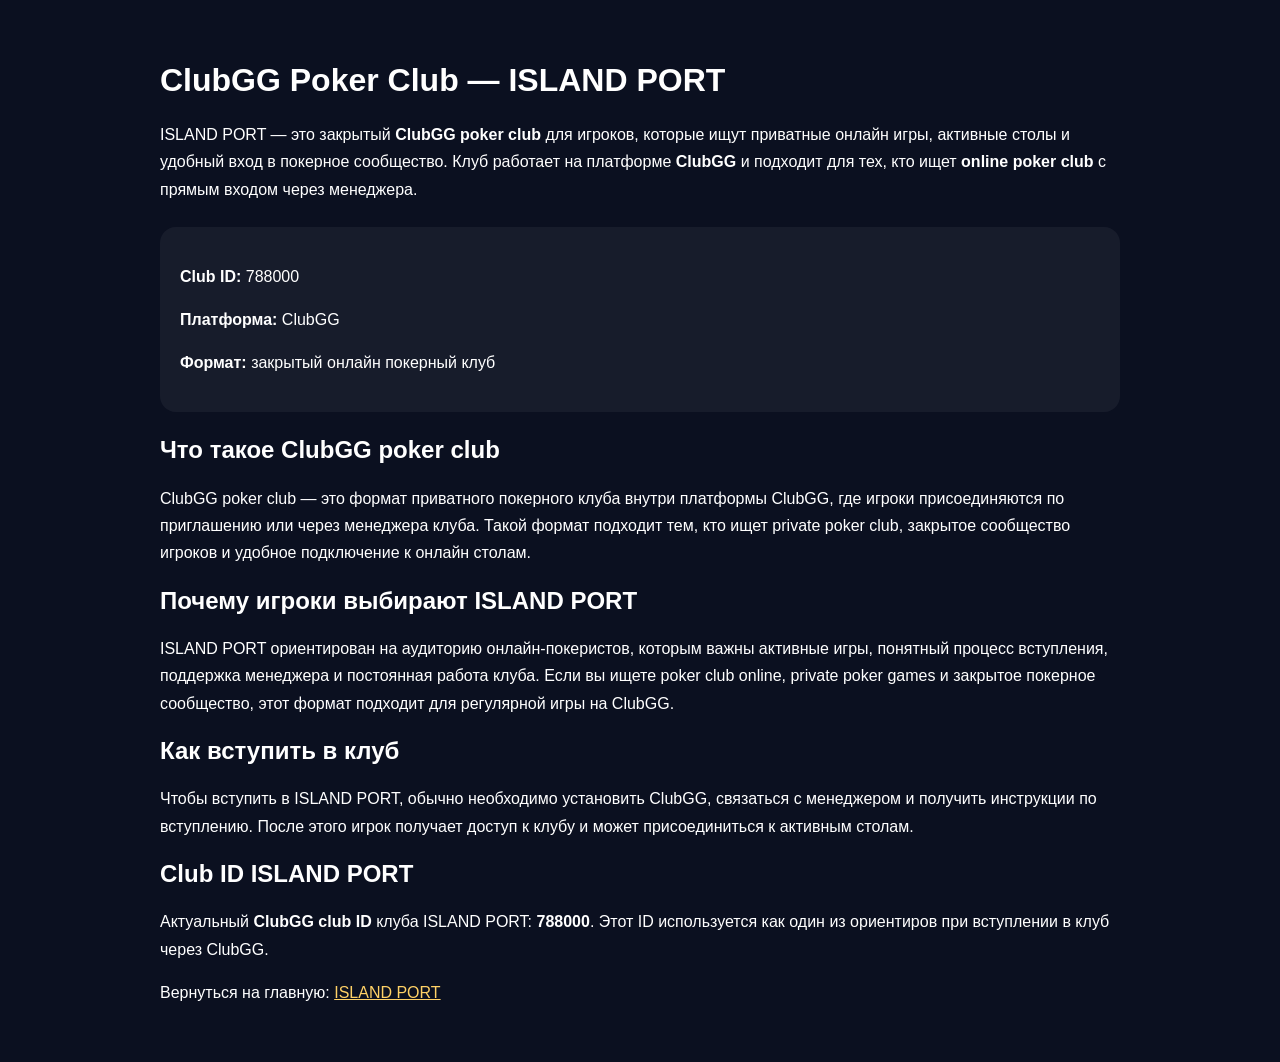
==== clubgg.html @ 12ac0029 "Create clubgg.html" ====
<!DOCTYPE html>
<html lang="ru">
<head>
  <meta charset="UTF-8" />
  <meta http-equiv="X-UA-Compatible" content="IE=edge" />
  <meta name="viewport" content="width=device-width, initial-scale=1.0" />

  <title>ClubGG Poker Club — ISLAND PORT | Как вступить в клуб ClubGG</title>
  <meta name="description" content="ISLAND PORT — ClubGG poker club для игроков, которые ищут приватный онлайн покерный клуб. Club ID 788000, активные столы, вход через менеджера." />
  <meta name="robots" content="index, follow" />
  <link rel="canonical" href="https://ggclubpokerport.com/clubgg.html" />

  <meta property="og:type" content="article" />
  <meta property="og:title" content="ClubGG Poker Club — ISLAND PORT" />
  <meta property="og:description" content="Приватный покерный клуб ClubGG. Узнайте, как вступить в ISLAND PORT и начать играть." />
  <meta property="og:url" content="https://ggclubpokerport.com/clubgg.html" />
  <meta property="og:image" content="https://ggclubpokerport.com/opengraph.jpg" />

  <style>
    body { margin: 0; font-family: Arial, sans-serif; background: #0b1020; color: #fff; line-height: 1.7; }
    .wrap { max-width: 960px; margin: 0 auto; padding: 40px 20px; }
    a { color: #ffd166; }
    h1, h2 { line-height: 1.2; }
    .box { background: rgba(255,255,255,0.05); padding: 20px; border-radius: 16px; margin: 24px 0; }
  </style>
</head>
<body>
  <main class="wrap">
    <h1>ClubGG Poker Club — ISLAND PORT</h1>

    <p>
      ISLAND PORT — это закрытый <strong>ClubGG poker club</strong> для игроков, которые ищут
      приватные онлайн игры, активные столы и удобный вход в покерное сообщество.
      Клуб работает на платформе <strong>ClubGG</strong> и подходит для тех, кто ищет
      <strong>online poker club</strong> с прямым входом через менеджера.
    </p>

    <div class="box">
      <p><strong>Club ID:</strong> 788000</p>
      <p><strong>Платформа:</strong> ClubGG</p>
      <p><strong>Формат:</strong> закрытый онлайн покерный клуб</p>
    </div>

    <h2>Что такое ClubGG poker club</h2>
    <p>
      ClubGG poker club — это формат приватного покерного клуба внутри платформы ClubGG,
      где игроки присоединяются по приглашению или через менеджера клуба.
      Такой формат подходит тем, кто ищет private poker club, закрытое сообщество игроков
      и удобное подключение к онлайн столам.
    </p>

    <h2>Почему игроки выбирают ISLAND PORT</h2>
    <p>
      ISLAND PORT ориентирован на аудиторию онлайн-покеристов, которым важны активные игры,
      понятный процесс вступления, поддержка менеджера и постоянная работа клуба.
      Если вы ищете poker club online, private poker games и закрытое покерное сообщество,
      этот формат подходит для регулярной игры на ClubGG.
    </p>

    <h2>Как вступить в клуб</h2>
    <p>
      Чтобы вступить в ISLAND PORT, обычно необходимо установить ClubGG, связаться с менеджером
      и получить инструкции по вступлению. После этого игрок получает доступ к клубу и может
      присоединиться к активным столам.
    </p>

    <h2>Club ID ISLAND PORT</h2>
    <p>
      Актуальный <strong>ClubGG club ID</strong> клуба ISLAND PORT: <strong>788000</strong>.
      Этот ID используется как один из ориентиров при вступлении в клуб через ClubGG.
    </p>

    <p>
      Вернуться на главную:
      <a href="https://ggclubpokerport.com/">ISLAND PORT</a>
    </p>
  </main>
</body>
</html>
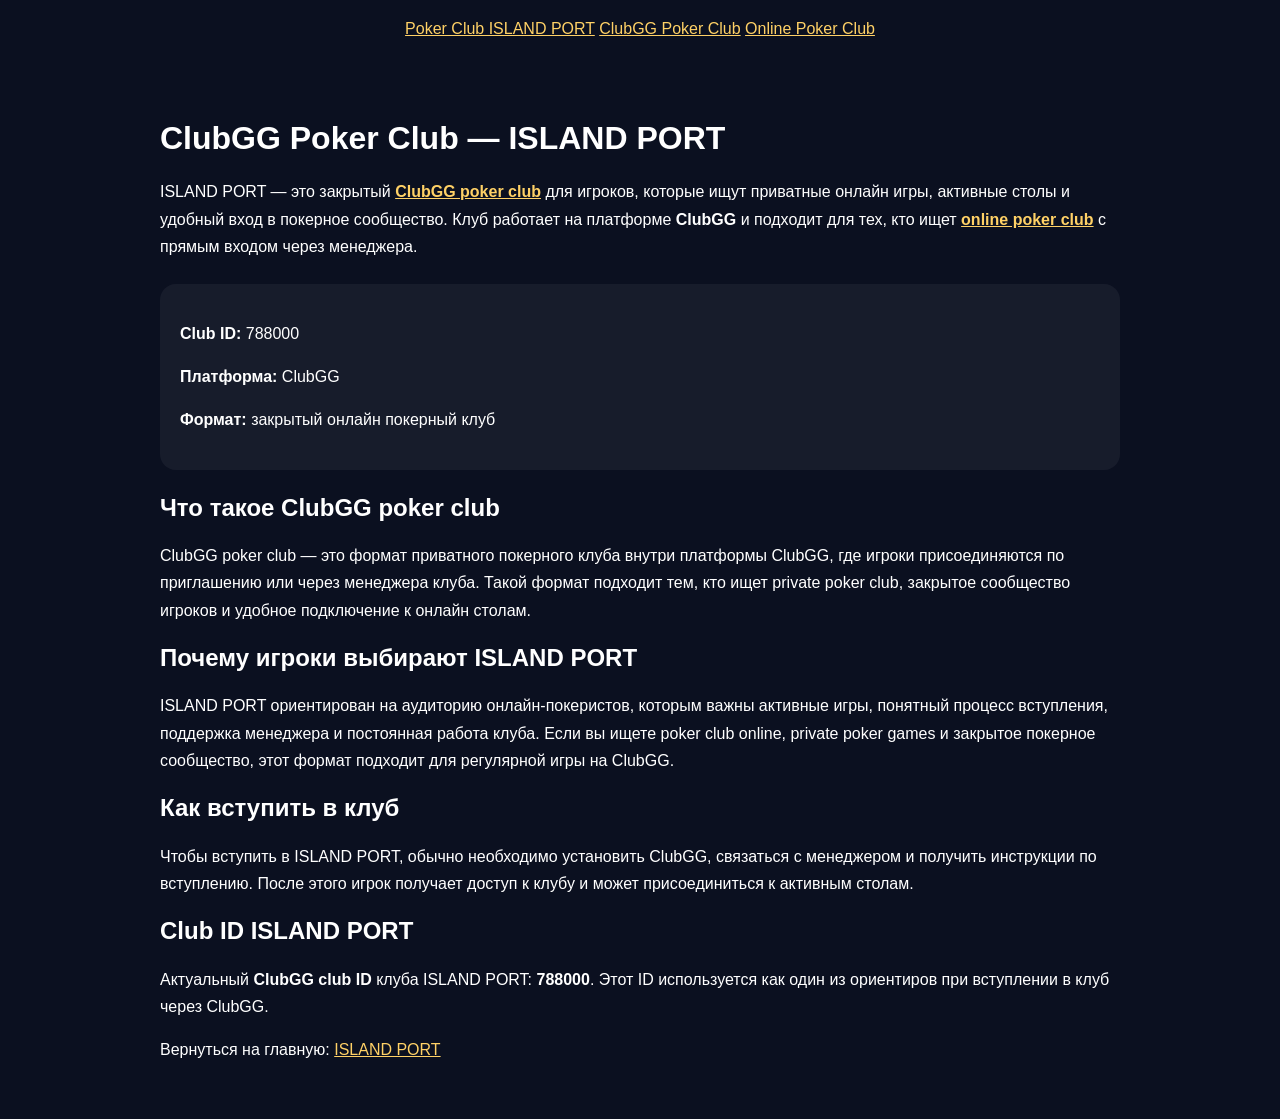
==== commit 3ab20222: "Update clubgg.html" ====
--- a/clubgg.html
+++ b/clubgg.html
@@ -25,14 +25,19 @@
   </style>
 </head>
 <body>
+ <nav style="padding:15px; text-align:center;">
+  <a href="/">Poker Club ISLAND PORT</a>
+  <a href="/clubgg.html">ClubGG Poker Club</a>
+  <a href="/online-poker-club.html">Online Poker Club</a>
+</nav>
   <main class="wrap">
     <h1>ClubGG Poker Club — ISLAND PORT</h1>
 
     <p>
-      ISLAND PORT — это закрытый <strong>ClubGG poker club</strong> для игроков, которые ищут
+      ISLAND PORT — это закрытый <a href="/clubgg.html"><strong>ClubGG poker club</strong></a> для игроков, которые ищут
       приватные онлайн игры, активные столы и удобный вход в покерное сообщество.
       Клуб работает на платформе <strong>ClubGG</strong> и подходит для тех, кто ищет
-      <strong>online poker club</strong> с прямым входом через менеджера.
+      <a href="/online-poker-club.html"><strong>online poker club</strong></a> с прямым входом через менеджера.
     </p>
 
     <div class="box">
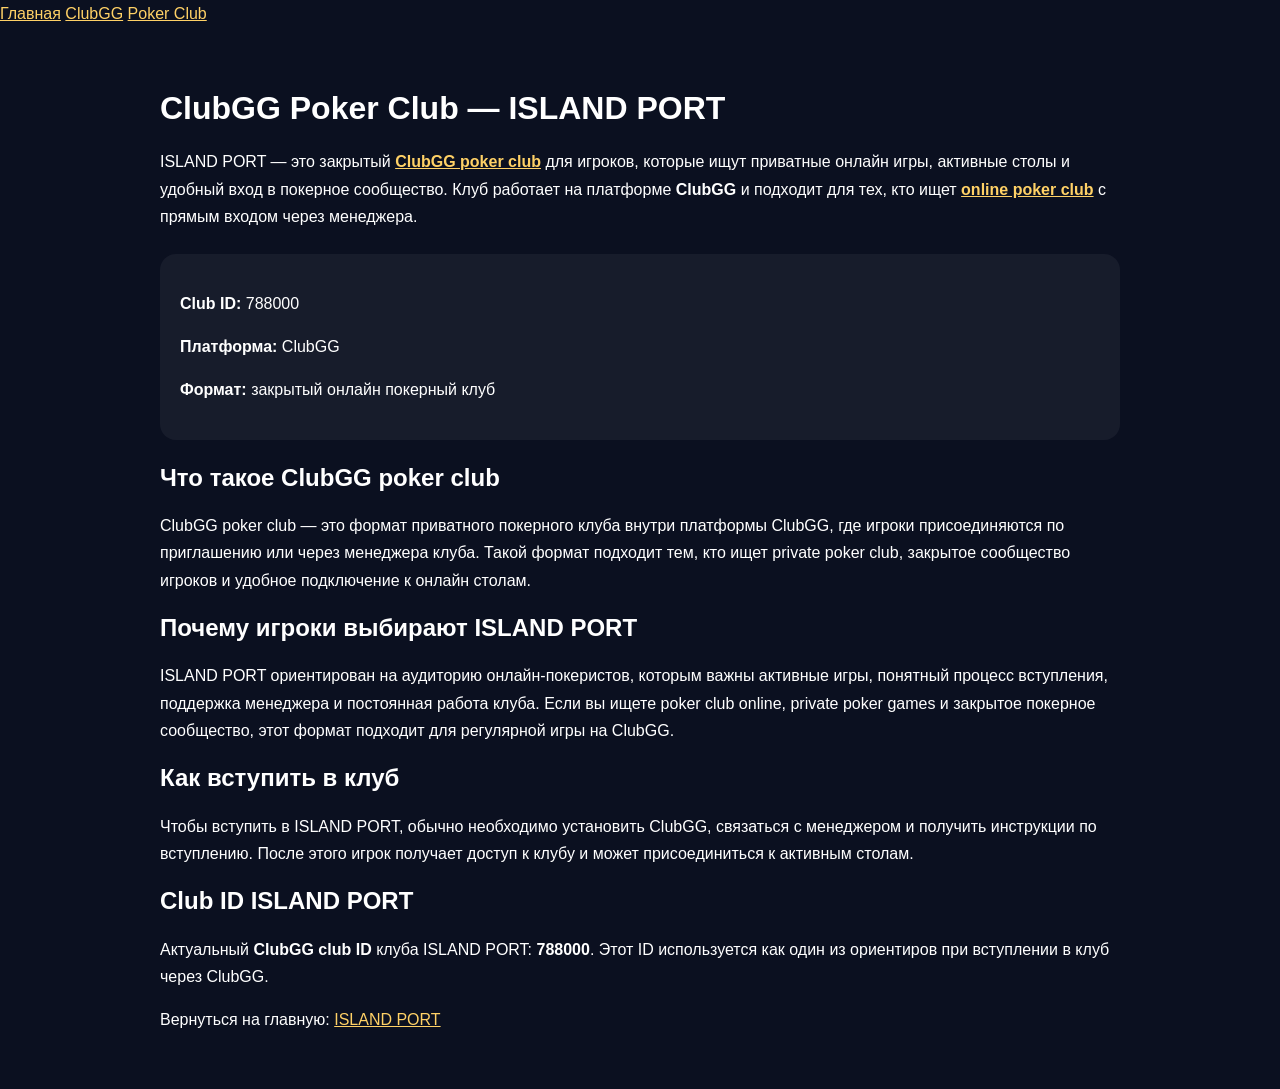
==== commit 6cb28f1a: "Update clubgg.html" ====
--- a/clubgg.html
+++ b/clubgg.html
@@ -25,10 +25,10 @@
   </style>
 </head>
 <body>
- <nav style="padding:15px; text-align:center;">
-  <a href="/">Poker Club ISLAND PORT</a>
-  <a href="/clubgg.html">ClubGG Poker Club</a>
-  <a href="/online-poker-club.html">Online Poker Club</a>
+<nav>
+  <a href="/">Главная</a>
+  <a href="/clubgg.html">ClubGG</a>
+  <a href="/online-poker-club.html">Poker Club</a>
 </nav>
   <main class="wrap">
     <h1>ClubGG Poker Club — ISLAND PORT</h1>
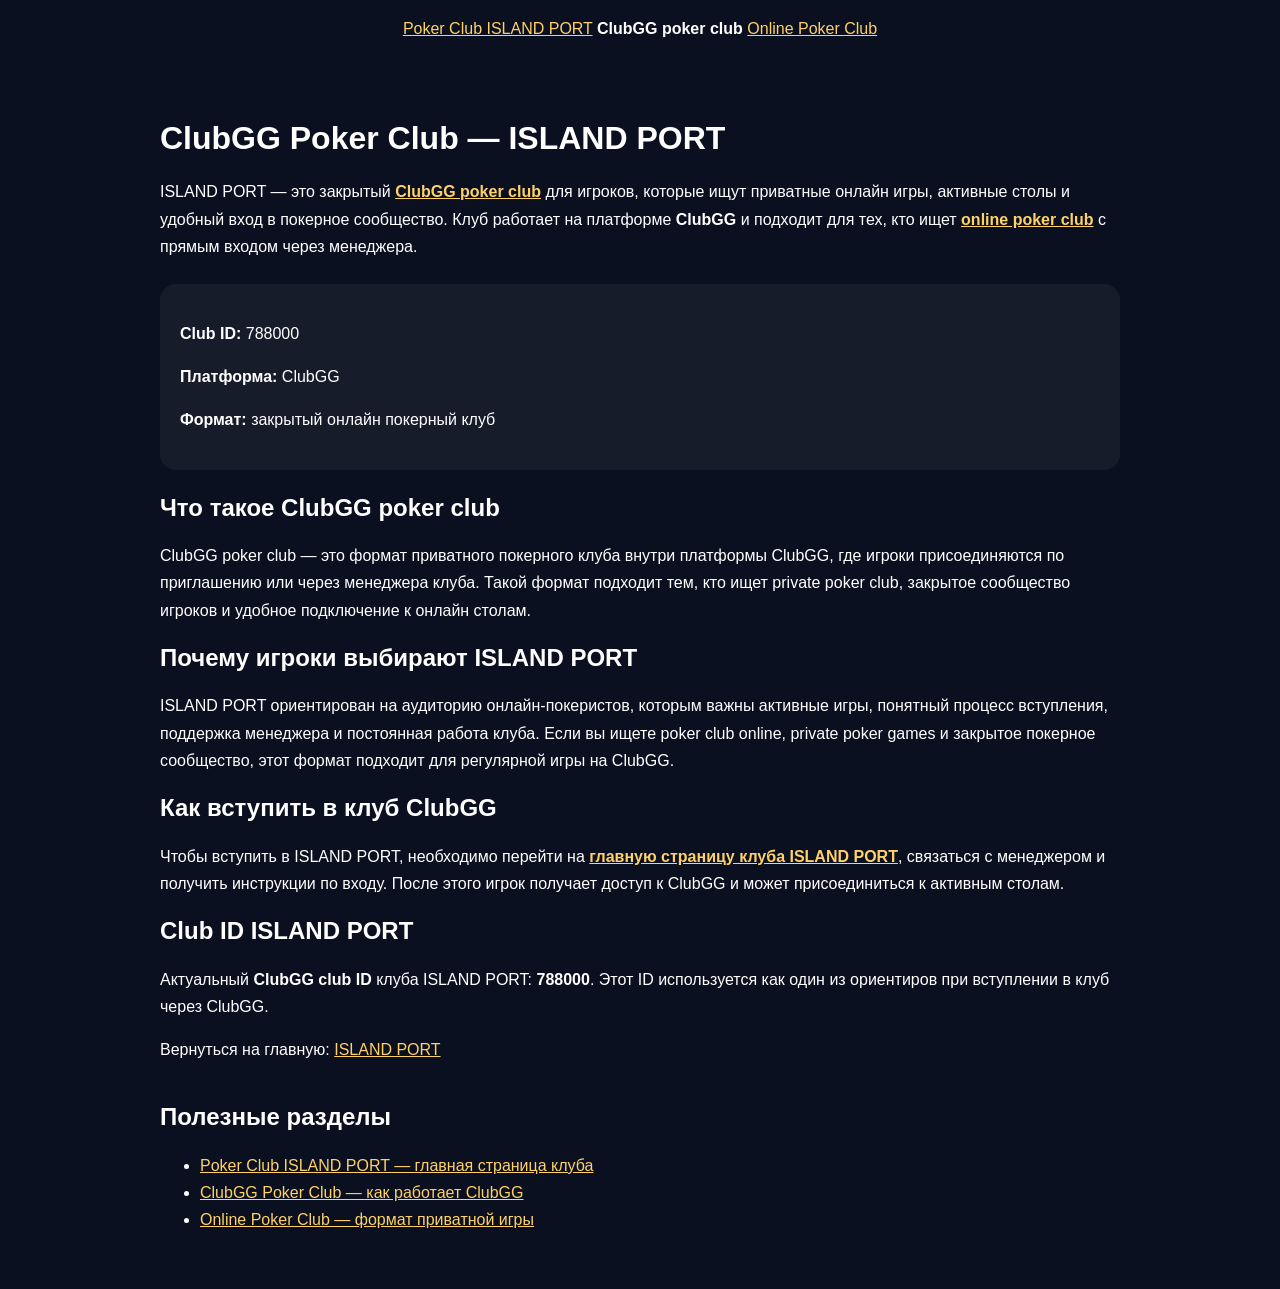
==== commit 6ea0c724: "Update clubgg.html" ====
--- a/clubgg.html
+++ b/clubgg.html
@@ -6,12 +6,12 @@
   <meta name="viewport" content="width=device-width, initial-scale=1.0" />
 
   <title>ClubGG Poker Club — ISLAND PORT | Как вступить в клуб ClubGG</title>
-  <meta name="description" content="ISLAND PORT — ClubGG poker club для игроков, которые ищут приватный онлайн покерный клуб. Club ID 788000, активные столы, вход через менеджера." />
+  <meta name="description" content="ISLAND PORT — ClubGG poker club для игроков, которые ищут приватный онлайн покерный клуб. Club ID 788000, активные столы, вход через менеджера и удобное вступление." />
   <meta name="robots" content="index, follow" />
   <link rel="canonical" href="https://ggclubpokerport.com/clubgg.html" />
 
   <meta property="og:type" content="article" />
-  <meta property="og:title" content="ClubGG Poker Club — ISLAND PORT" />
+  <meta property="og:title" content="ClubGG Poker Club — ISLAND PORT | Вступить в клуб ClubGG" />
   <meta property="og:description" content="Приватный покерный клуб ClubGG. Узнайте, как вступить в ISLAND PORT и начать играть." />
   <meta property="og:url" content="https://ggclubpokerport.com/clubgg.html" />
   <meta property="og:image" content="https://ggclubpokerport.com/opengraph.jpg" />
@@ -25,10 +25,10 @@
   </style>
 </head>
 <body>
-<nav>
-  <a href="/">Главная</a>
-  <a href="/clubgg.html">ClubGG</a>
-  <a href="/online-poker-club.html">Poker Club</a>
+<nav style="padding:15px; text-align:center;">
+  <a href="/">Poker Club ISLAND PORT</a>
+  <strong>ClubGG poker club</strong>
+  <a href="/online-poker-club.html">Online Poker Club</a>
 </nav>
   <main class="wrap">
     <h1>ClubGG Poker Club — ISLAND PORT</h1>
@@ -62,12 +62,13 @@
       этот формат подходит для регулярной игры на ClubGG.
     </p>
 
-    <h2>Как вступить в клуб</h2>
-    <p>
-      Чтобы вступить в ISLAND PORT, обычно необходимо установить ClubGG, связаться с менеджером
-      и получить инструкции по вступлению. После этого игрок получает доступ к клубу и может
-      присоединиться к активным столам.
-    </p>
+  <h2>Как вступить в клуб ClubGG</h2>
+<p>
+  Чтобы вступить в ISLAND PORT, необходимо перейти на
+  <a href="/"><strong>главную страницу клуба ISLAND PORT</strong></a>,
+  связаться с менеджером и получить инструкции по входу.
+  После этого игрок получает доступ к ClubGG и может присоединиться к активным столам.
+</p>
 
     <h2>Club ID ISLAND PORT</h2>
     <p>
@@ -79,6 +80,14 @@
       Вернуться на главную:
       <a href="https://ggclubpokerport.com/">ISLAND PORT</a>
     </p>
+    <div style="margin-top:40px;">
+  <h2>Полезные разделы</h2>
+  <ul>
+    <li><a href="/">Poker Club ISLAND PORT — главная страница клуба</a></li>
+    <li><a href="/clubgg.html">ClubGG Poker Club — как работает ClubGG</a></li>
+    <li><a href="/online-poker-club.html">Online Poker Club — формат приватной игры</a></li>
+  </ul>
+</div>
   </main>
 </body>
 </html>
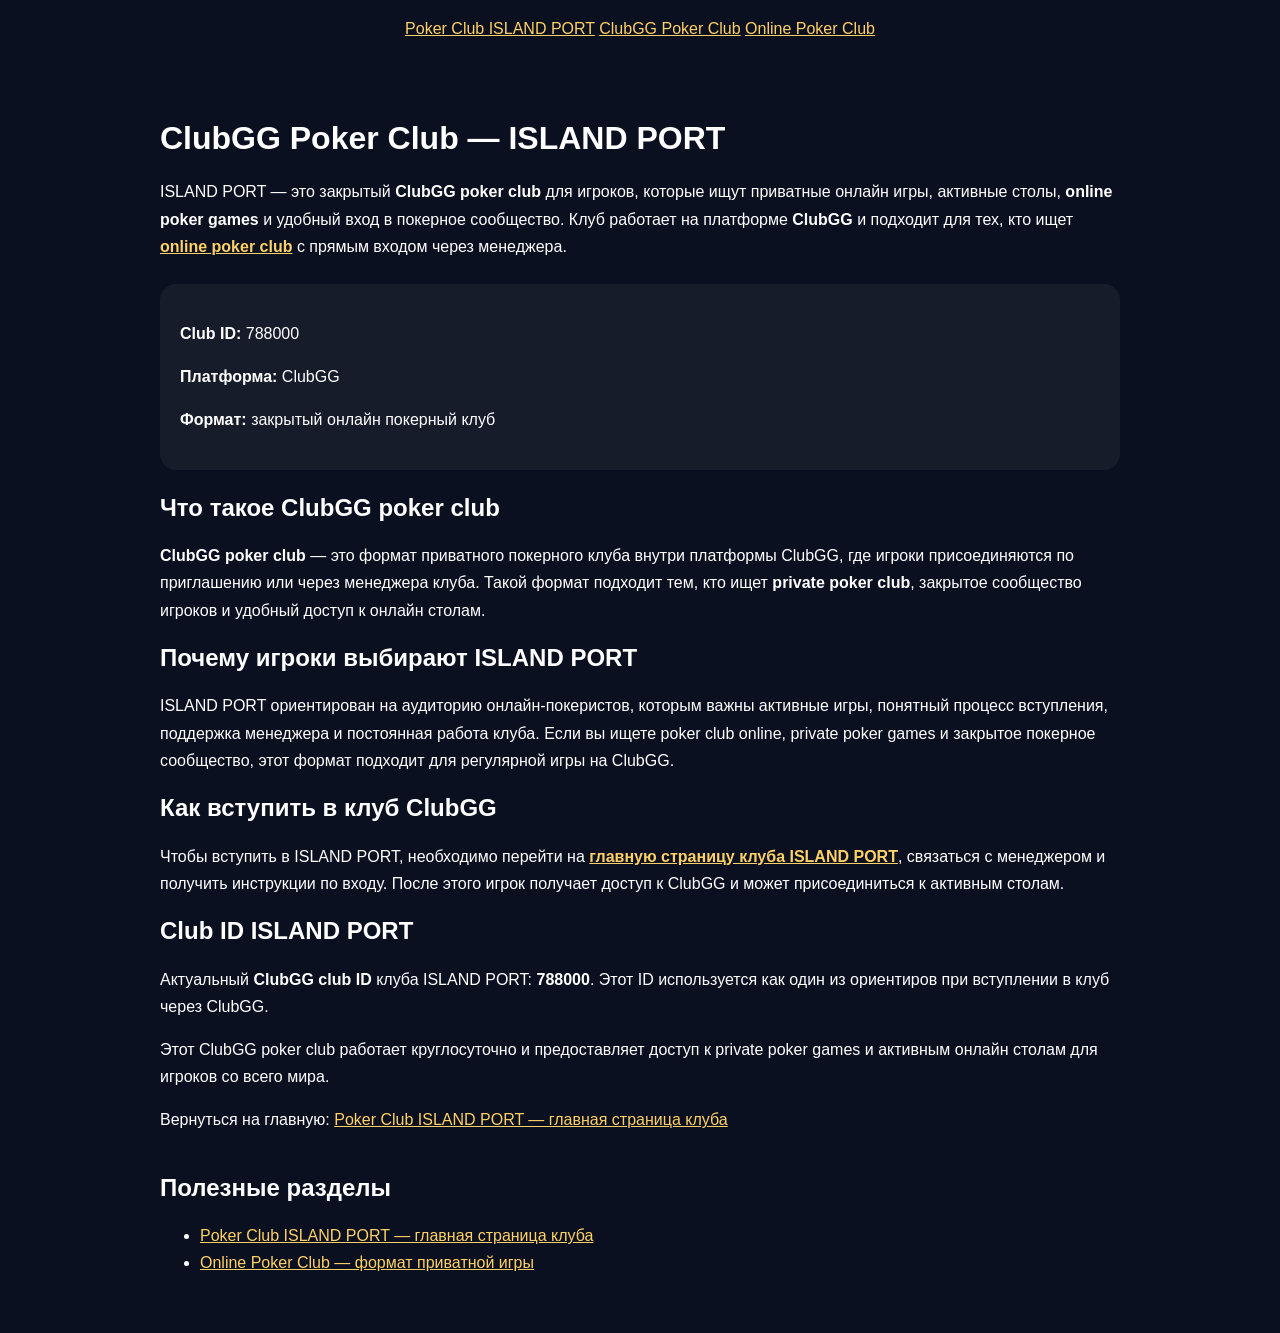
==== commit 1c991d6f: "Update clubgg.html" ====
--- a/clubgg.html
+++ b/clubgg.html
@@ -27,18 +27,19 @@
 <body>
 <nav style="padding:15px; text-align:center;">
   <a href="/">Poker Club ISLAND PORT</a>
-  <strong>ClubGG poker club</strong>
+  <a href="/clubgg.html">ClubGG Poker Club</a>
   <a href="/online-poker-club.html">Online Poker Club</a>
 </nav>
   <main class="wrap">
     <h1>ClubGG Poker Club — ISLAND PORT</h1>
 
-    <p>
-      ISLAND PORT — это закрытый <a href="/clubgg.html"><strong>ClubGG poker club</strong></a> для игроков, которые ищут
-      приватные онлайн игры, активные столы и удобный вход в покерное сообщество.
-      Клуб работает на платформе <strong>ClubGG</strong> и подходит для тех, кто ищет
-      <a href="/online-poker-club.html"><strong>online poker club</strong></a> с прямым входом через менеджера.
-    </p>
+   <p>
+  ISLAND PORT — это закрытый <strong>ClubGG poker club</strong> для игроков, которые ищут
+  приватные онлайн игры, активные столы, <strong>online poker games</strong> и удобный вход в покерное сообщество.
+  Клуб работает на платформе <strong>ClubGG</strong> и подходит для тех, кто ищет
+  <a href="/online-poker-club.html"><strong>online poker club</strong></a>
+  с прямым входом через менеджера.
+</p>
 
     <div class="box">
       <p><strong>Club ID:</strong> 788000</p>
@@ -48,11 +49,11 @@
 
     <h2>Что такое ClubGG poker club</h2>
     <p>
-      ClubGG poker club — это формат приватного покерного клуба внутри платформы ClubGG,
-      где игроки присоединяются по приглашению или через менеджера клуба.
-      Такой формат подходит тем, кто ищет private poker club, закрытое сообщество игроков
-      и удобное подключение к онлайн столам.
-    </p>
+  <strong>ClubGG poker club</strong> — это формат приватного покерного клуба внутри платформы ClubGG,
+  где игроки присоединяются по приглашению или через менеджера клуба.
+  Такой формат подходит тем, кто ищет <strong>private poker club</strong>,
+  закрытое сообщество игроков и удобный доступ к онлайн столам.
+</p>
 
     <h2>Почему игроки выбирают ISLAND PORT</h2>
     <p>
@@ -75,16 +76,19 @@
       Актуальный <strong>ClubGG club ID</strong> клуба ISLAND PORT: <strong>788000</strong>.
       Этот ID используется как один из ориентиров при вступлении в клуб через ClubGG.
     </p>
+    <p>
+  Этот ClubGG poker club работает круглосуточно и предоставляет доступ к private poker games
+  и активным онлайн столам для игроков со всего мира.
+</p>
 
     <p>
       Вернуться на главную:
-      <a href="https://ggclubpokerport.com/">ISLAND PORT</a>
+      <a href="/">Poker Club ISLAND PORT — главная страница клуба</a>
     </p>
-    <div style="margin-top:40px;">
+   <div style="margin-top:40px;">
   <h2>Полезные разделы</h2>
   <ul>
     <li><a href="/">Poker Club ISLAND PORT — главная страница клуба</a></li>
-    <li><a href="/clubgg.html">ClubGG Poker Club — как работает ClubGG</a></li>
     <li><a href="/online-poker-club.html">Online Poker Club — формат приватной игры</a></li>
   </ul>
 </div>
